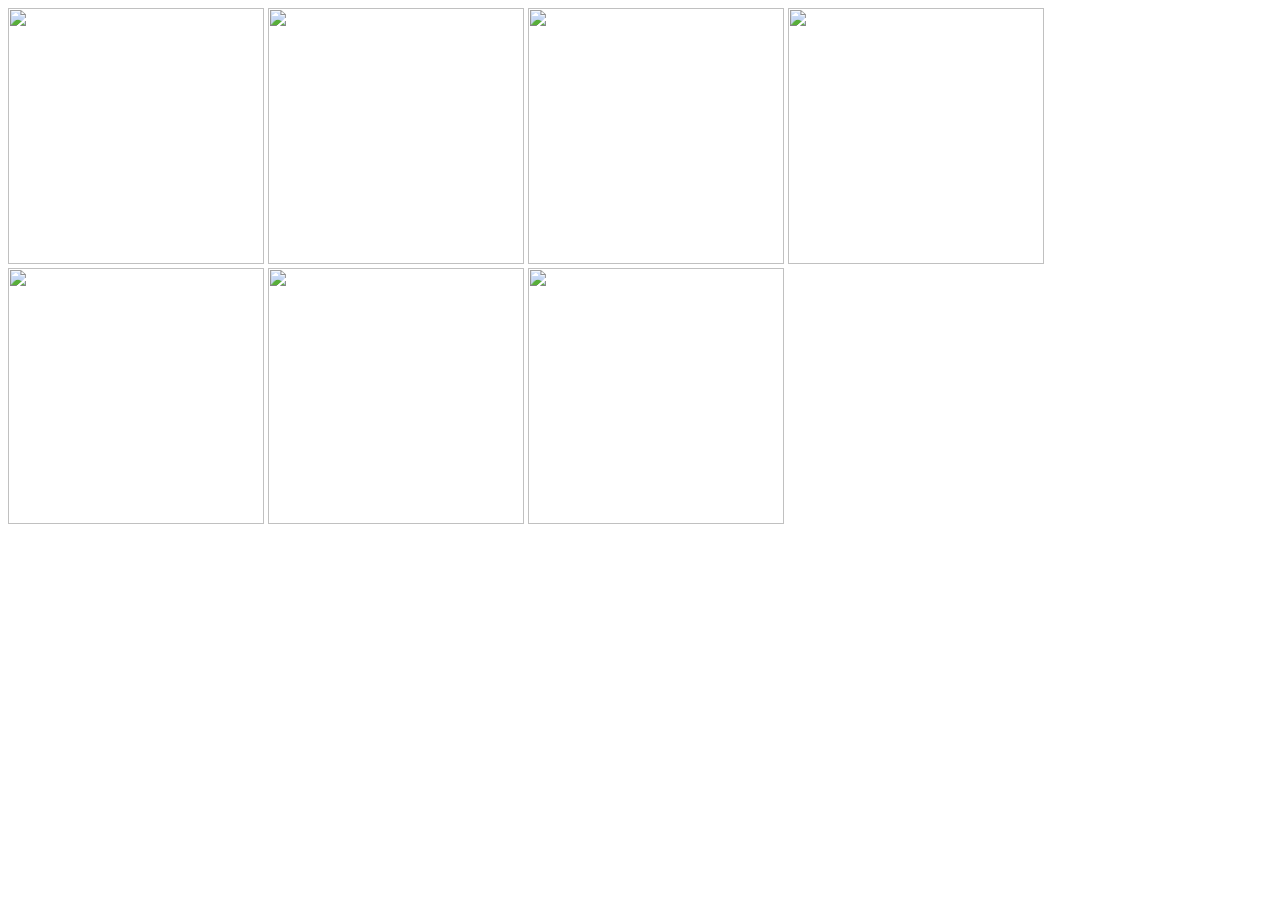
==== index.html @ 684b7328 "Add files via upload" ====
<html>
	<head>
		<meta charset="UTF-8">
		<style>
        	#main{
        		display: inline-block;
        	}
    	</style>
	</head>
	<body>
		<div id="main">
			<img src="https://cdn.discordapp.com/attachments/1116847007919771759/1159950224643604610/e7f41295-8835-4f3f-baad-e24fe5cc3f25.jpg" width="256" height="256"/>
			<img src="https://cdn.discordapp.com/attachments/1116847007919771759/1159948601749942463/72e9a4af-40d2-4ecd-9fe4-0bb06f2e05b4.jpg" width="256" height="256"/>
			<img src="https://cdn.discordapp.com/attachments/1116847007919771759/1159948491603324928/b2d39ffe-f325-41ef-b0d6-3362b4a05a88.jpg" width="256" height="256"/>
			<img src="https://cdn.discordapp.com/attachments/1116847007919771759/1159946991317557258/da96a0b9-233c-45ed-a743-8e00df31fcd5.jpg" width="256" height="256"/>
			<img src="https://cdn.discordapp.com/attachments/1116847007919771759/1159946095468744776/e1b280bd-b213-4d7b-a88c-0b29042b4251.jpg" width="256" height="256"/>
			<img src="https://cdn.discordapp.com/attachments/1116847007919771759/1159945881521488013/b2c6939f-b3aa-4cd3-b615-b0524a426e3e.jpg" width="256" height="256"/>
			<img src="https://cdn.discordapp.com/attachments/1116847007919771759/1159942505102573568/7bb67e0d-9880-4733-9c8e-6b9b24bf5051.jpg" width="256" height="256"/>
		</div>
	</body>
</html>
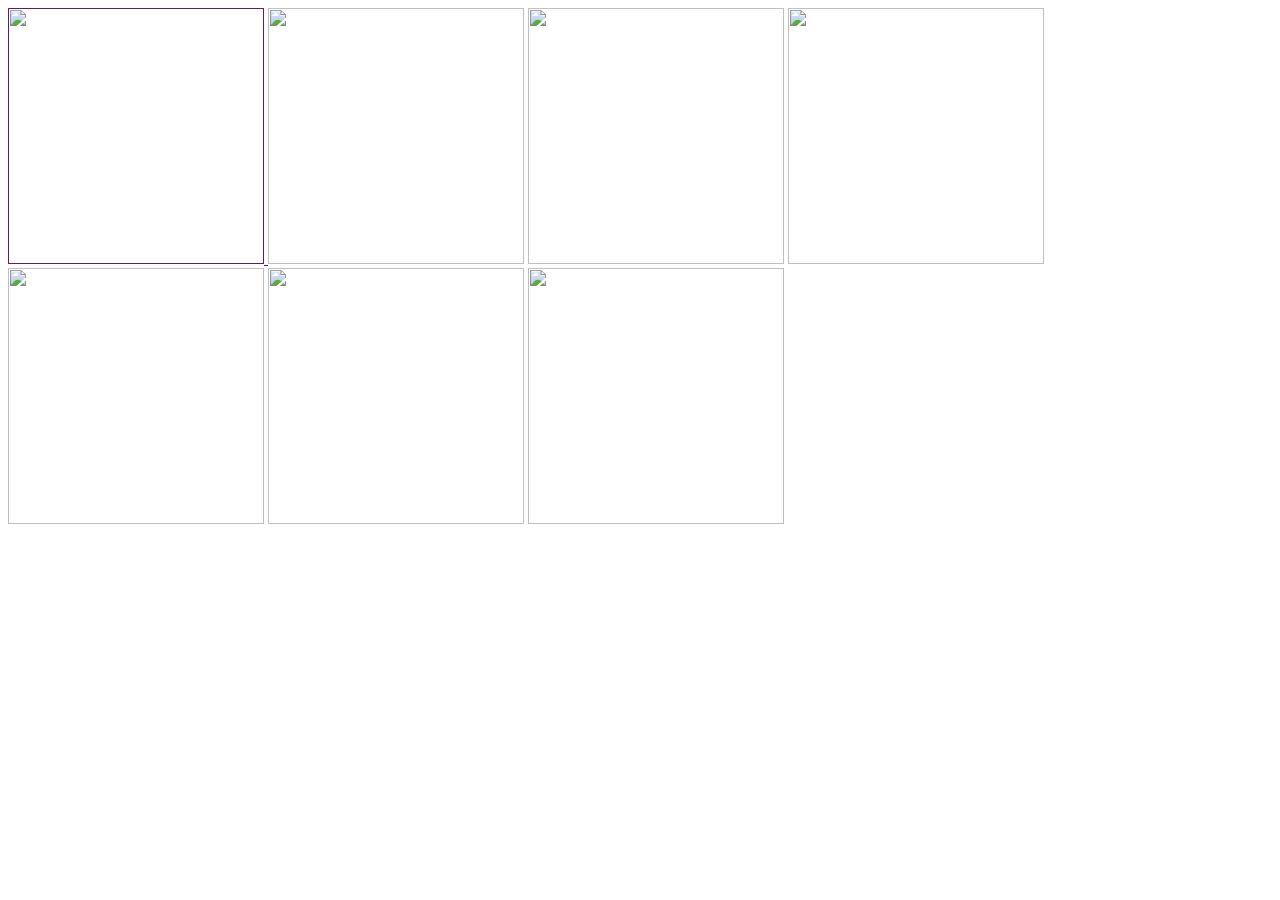
==== commit 825b7a3f: "Update index.html" ====
--- a/index.html
+++ b/index.html
@@ -9,7 +9,9 @@
 	</head>
 	<body>
 		<div id="main">
-			<img src="https://cdn.discordapp.com/attachments/1116847007919771759/1159950224643604610/e7f41295-8835-4f3f-baad-e24fe5cc3f25.jpg" width="256" height="256"/>
+			<a href="">
+				<img src="https://cdn.discordapp.com/attachments/1116847007919771759/1159950224643604610/e7f41295-8835-4f3f-baad-e24fe5cc3f25.jpg" width="256" height="256"/>
+			</a>
 			<img src="https://cdn.discordapp.com/attachments/1116847007919771759/1159948601749942463/72e9a4af-40d2-4ecd-9fe4-0bb06f2e05b4.jpg" width="256" height="256"/>
 			<img src="https://cdn.discordapp.com/attachments/1116847007919771759/1159948491603324928/b2d39ffe-f325-41ef-b0d6-3362b4a05a88.jpg" width="256" height="256"/>
 			<img src="https://cdn.discordapp.com/attachments/1116847007919771759/1159946991317557258/da96a0b9-233c-45ed-a743-8e00df31fcd5.jpg" width="256" height="256"/>
@@ -18,4 +20,4 @@
 			<img src="https://cdn.discordapp.com/attachments/1116847007919771759/1159942505102573568/7bb67e0d-9880-4733-9c8e-6b9b24bf5051.jpg" width="256" height="256"/>
 		</div>
 	</body>
-</html>+</html>
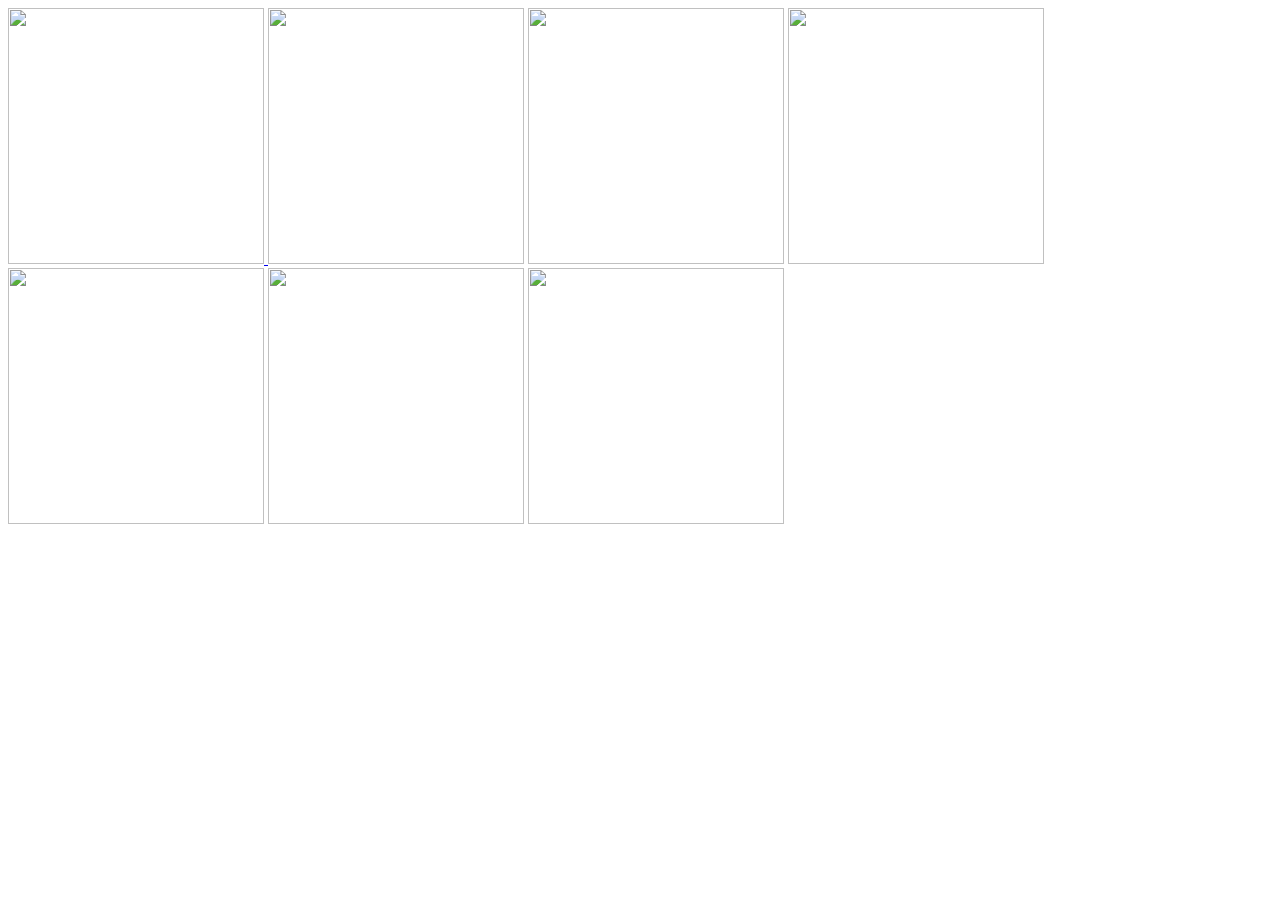
==== commit e21d4f08: "Update index.html" ====
--- a/index.html
+++ b/index.html
@@ -9,7 +9,7 @@
 	</head>
 	<body>
 		<div id="main">
-			<a href="">
+			<a href="test.html">
 				<img src="https://cdn.discordapp.com/attachments/1116847007919771759/1159950224643604610/e7f41295-8835-4f3f-baad-e24fe5cc3f25.jpg" width="256" height="256"/>
 			</a>
 			<img src="https://cdn.discordapp.com/attachments/1116847007919771759/1159948601749942463/72e9a4af-40d2-4ecd-9fe4-0bb06f2e05b4.jpg" width="256" height="256"/>
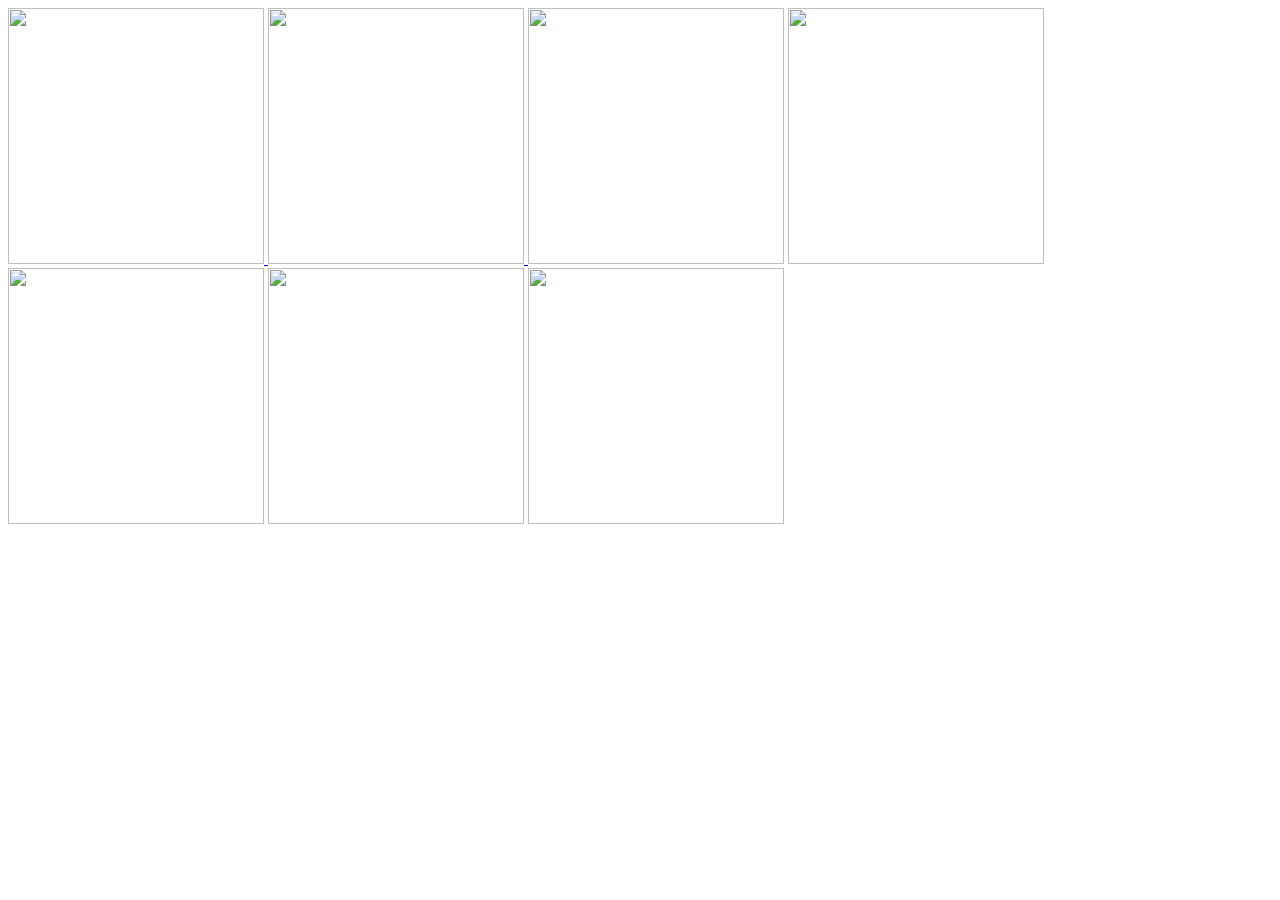
==== commit 32369329: "Update index.html" ====
--- a/index.html
+++ b/index.html
@@ -9,10 +9,12 @@
 	</head>
 	<body>
 		<div id="main">
-			<a href="test.html">
+			<a href="paddle.html">
 				<img src="https://cdn.discordapp.com/attachments/1116847007919771759/1159950224643604610/e7f41295-8835-4f3f-baad-e24fe5cc3f25.jpg" width="256" height="256"/>
 			</a>
-			<img src="https://cdn.discordapp.com/attachments/1116847007919771759/1159948601749942463/72e9a4af-40d2-4ecd-9fe4-0bb06f2e05b4.jpg" width="256" height="256"/>
+			<a href="phone.html">
+				<img src="https://cdn.discordapp.com/attachments/1116847007919771759/1159948601749942463/72e9a4af-40d2-4ecd-9fe4-0bb06f2e05b4.jpg" width="256" height="256"/>
+			</a>
 			<img src="https://cdn.discordapp.com/attachments/1116847007919771759/1159948491603324928/b2d39ffe-f325-41ef-b0d6-3362b4a05a88.jpg" width="256" height="256"/>
 			<img src="https://cdn.discordapp.com/attachments/1116847007919771759/1159946991317557258/da96a0b9-233c-45ed-a743-8e00df31fcd5.jpg" width="256" height="256"/>
 			<img src="https://cdn.discordapp.com/attachments/1116847007919771759/1159946095468744776/e1b280bd-b213-4d7b-a88c-0b29042b4251.jpg" width="256" height="256"/>
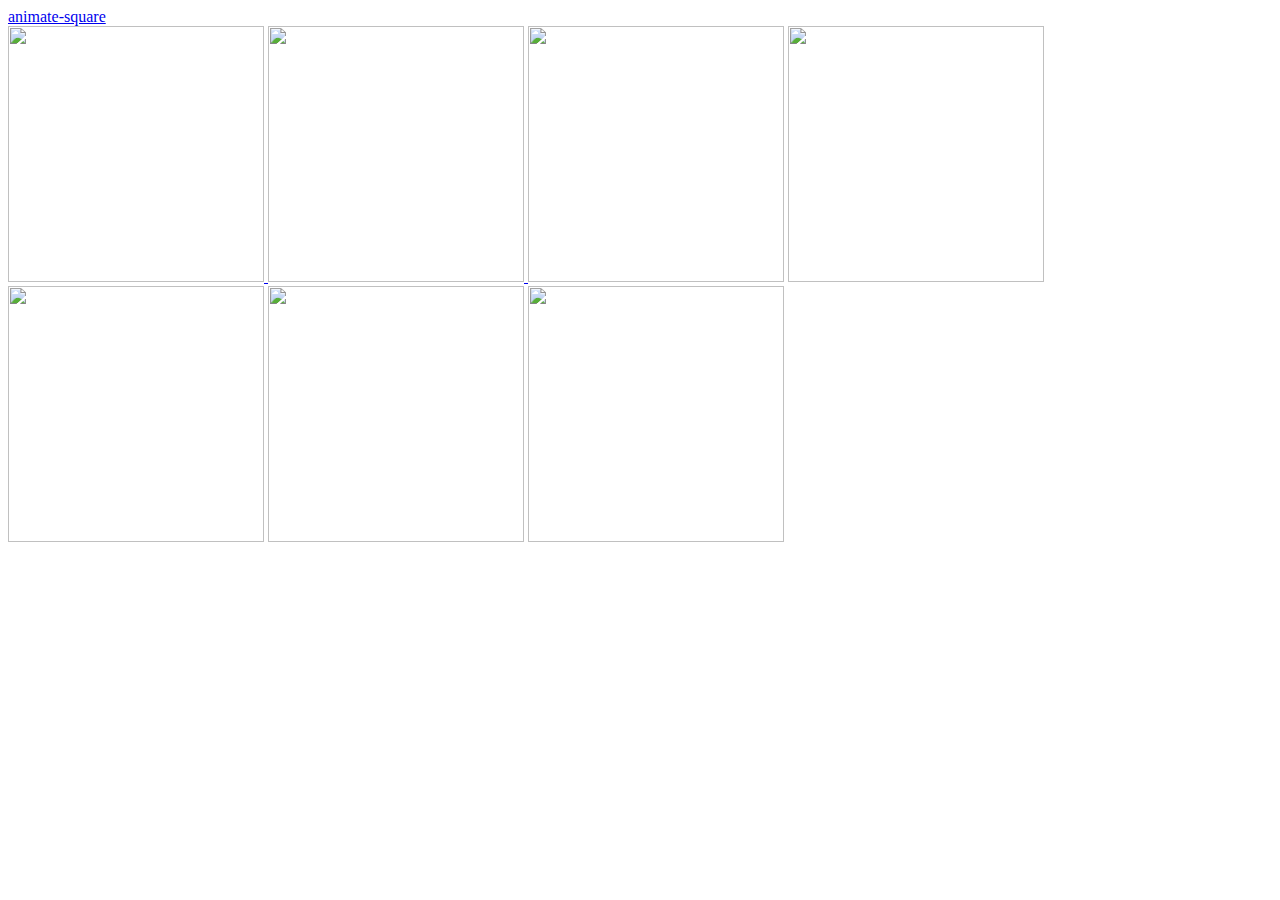
==== commit 28092063: "Add files via upload" ====
--- a/index.html
+++ b/index.html
@@ -8,9 +8,10 @@
     	</style>
 	</head>
 	<body>
+		<a href="animate-square.html">animate-square</a>
 		<div id="main">
 			<a href="paddle.html">
-				<img src="https://cdn.discordapp.com/attachments/1116847007919771759/1159950224643604610/e7f41295-8835-4f3f-baad-e24fe5cc3f25.jpg" width="256" height="256"/>
+				<img src="https://media.discordapp.net/attachments/1116847007919771759/1159950224643604610/e7f41295-8835-4f3f-baad-e24fe5cc3f25.jpg?ex=65f4af54&is=65e23a54&hm=2bcfd1e5e2402ee01725bc553b87e6ea7b972463f8cb7b7dd29330a0e5031a19&=&format=webp" width="256" height="256"/>
 			</a>
 			<a href="phone.html">
 				<img src="https://cdn.discordapp.com/attachments/1116847007919771759/1159948601749942463/72e9a4af-40d2-4ecd-9fe4-0bb06f2e05b4.jpg" width="256" height="256"/>
@@ -22,4 +23,4 @@
 			<img src="https://cdn.discordapp.com/attachments/1116847007919771759/1159942505102573568/7bb67e0d-9880-4733-9c8e-6b9b24bf5051.jpg" width="256" height="256"/>
 		</div>
 	</body>
-</html>
+</html>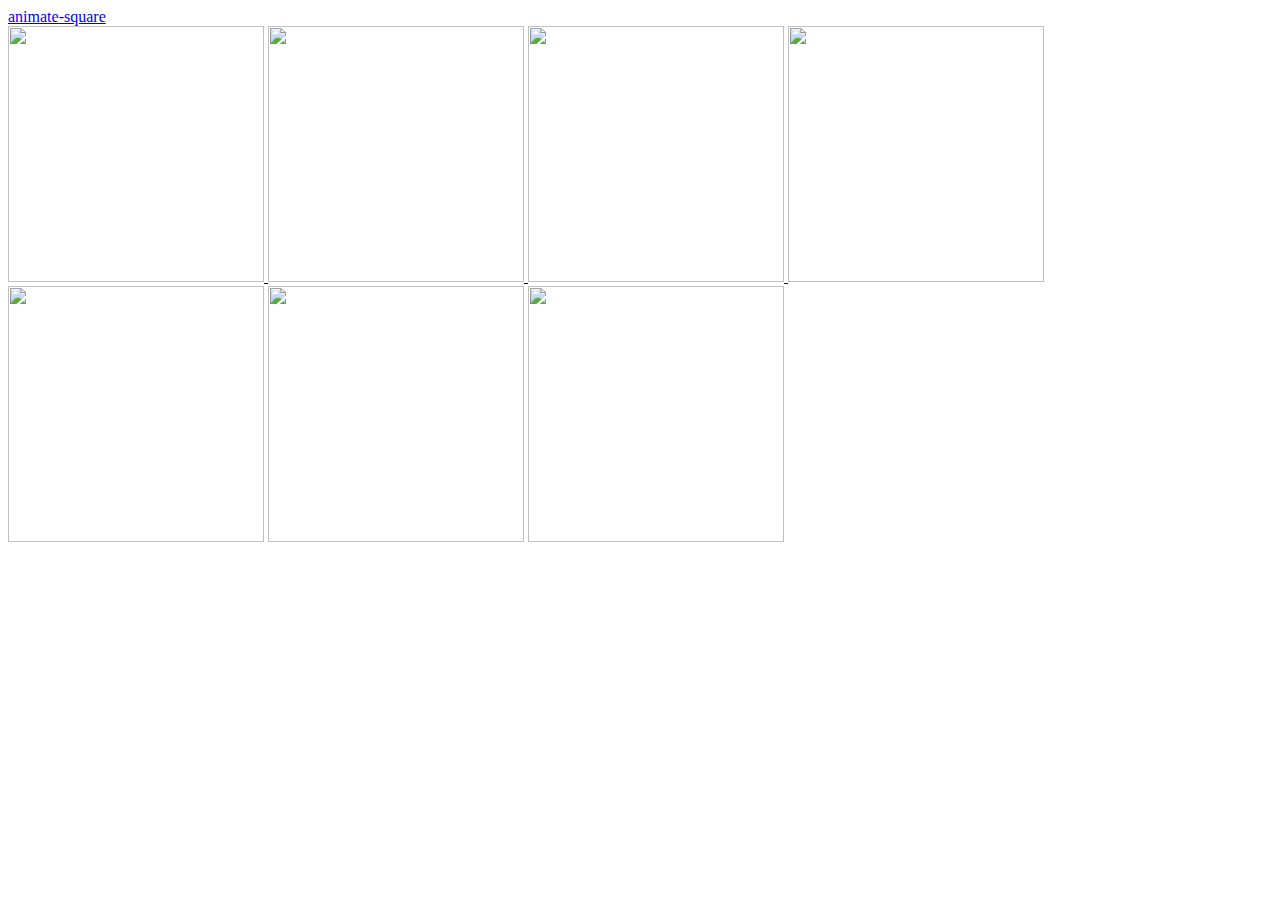
==== commit 785fd627: "Add files via upload" ====
--- a/index.html
+++ b/index.html
@@ -16,7 +16,9 @@
 			<a href="phone.html">
 				<img src="https://cdn.discordapp.com/attachments/1116847007919771759/1159948601749942463/72e9a4af-40d2-4ecd-9fe4-0bb06f2e05b4.jpg" width="256" height="256"/>
 			</a>
-			<img src="https://cdn.discordapp.com/attachments/1116847007919771759/1159948491603324928/b2d39ffe-f325-41ef-b0d6-3362b4a05a88.jpg" width="256" height="256"/>
+			<a href="animate-square.html">
+				<img src="https://cdn.discordapp.com/attachments/1116847007919771759/1159948491603324928/b2d39ffe-f325-41ef-b0d6-3362b4a05a88.jpg" width="256" height="256"/>
+			</a>
 			<img src="https://cdn.discordapp.com/attachments/1116847007919771759/1159946991317557258/da96a0b9-233c-45ed-a743-8e00df31fcd5.jpg" width="256" height="256"/>
 			<img src="https://cdn.discordapp.com/attachments/1116847007919771759/1159946095468744776/e1b280bd-b213-4d7b-a88c-0b29042b4251.jpg" width="256" height="256"/>
 			<img src="https://cdn.discordapp.com/attachments/1116847007919771759/1159945881521488013/b2c6939f-b3aa-4cd3-b615-b0524a426e3e.jpg" width="256" height="256"/>
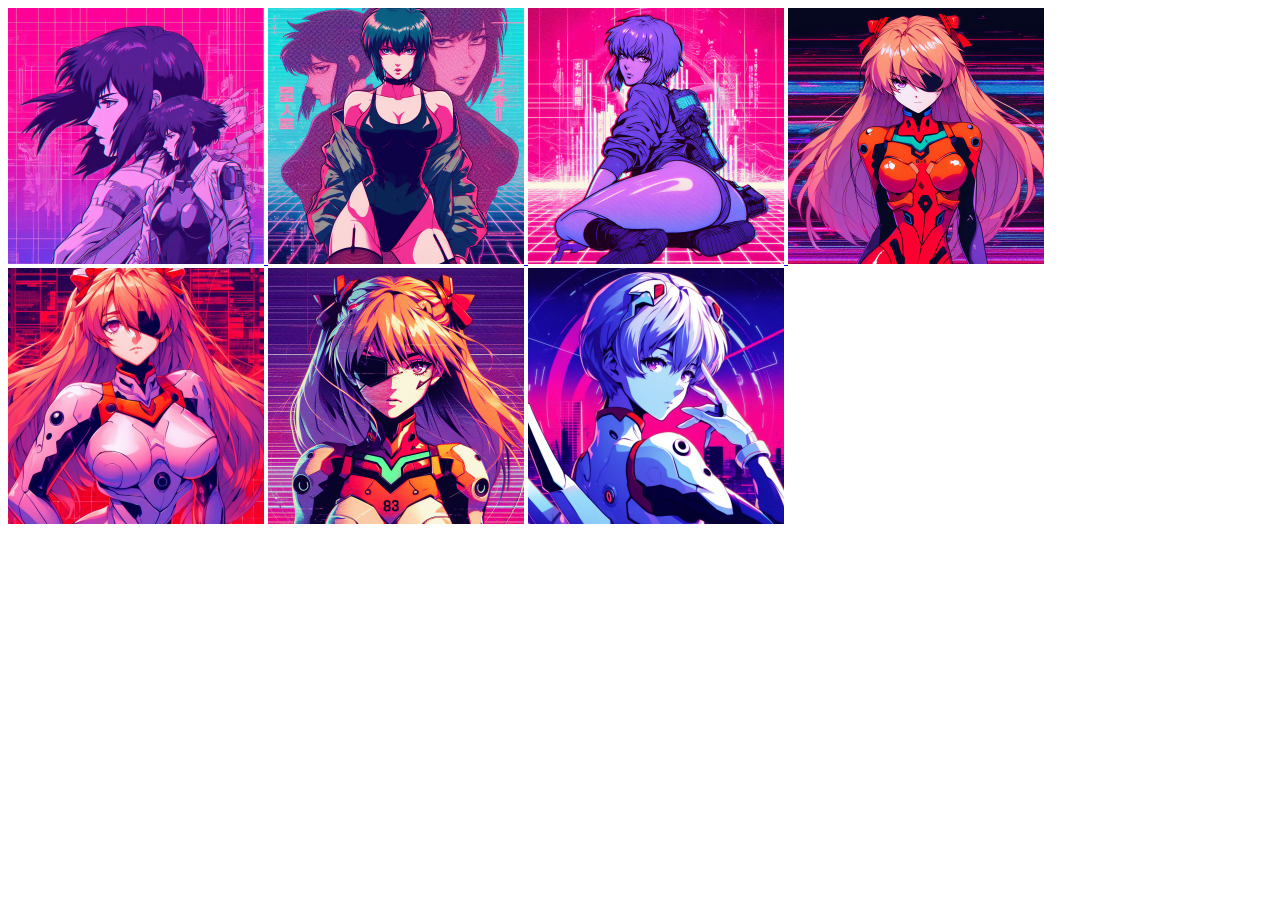
==== commit 84738fbd: "Add files via upload" ====
--- a/index.html
+++ b/index.html
@@ -8,21 +8,22 @@
     	</style>
 	</head>
 	<body>
-		<a href="animate-square.html">animate-square</a>
 		<div id="main">
 			<a href="paddle.html">
-				<img src="https://media.discordapp.net/attachments/1116847007919771759/1159950224643604610/e7f41295-8835-4f3f-baad-e24fe5cc3f25.jpg?ex=65f4af54&is=65e23a54&hm=2bcfd1e5e2402ee01725bc553b87e6ea7b972463f8cb7b7dd29330a0e5031a19&=&format=webp" width="256" height="256"/>
+				<img src="e7f41295-8835-4f3f-baad-e24fe5cc3f25.jpg" width="256" height="256"/>
 			</a>
 			<a href="phone.html">
-				<img src="https://cdn.discordapp.com/attachments/1116847007919771759/1159948601749942463/72e9a4af-40d2-4ecd-9fe4-0bb06f2e05b4.jpg" width="256" height="256"/>
+				<img src="72e9a4af-40d2-4ecd-9fe4-0bb06f2e05b4.jpg" width="256" height="256"/>
 			</a>
 			<a href="animate-square.html">
-				<img src="https://cdn.discordapp.com/attachments/1116847007919771759/1159948491603324928/b2d39ffe-f325-41ef-b0d6-3362b4a05a88.jpg" width="256" height="256"/>
+				<img src="b2d39ffe-f325-41ef-b0d6-3362b4a05a88.jpg" width="256" height="256"/>
 			</a>
-			<img src="https://cdn.discordapp.com/attachments/1116847007919771759/1159946991317557258/da96a0b9-233c-45ed-a743-8e00df31fcd5.jpg" width="256" height="256"/>
-			<img src="https://cdn.discordapp.com/attachments/1116847007919771759/1159946095468744776/e1b280bd-b213-4d7b-a88c-0b29042b4251.jpg" width="256" height="256"/>
-			<img src="https://cdn.discordapp.com/attachments/1116847007919771759/1159945881521488013/b2c6939f-b3aa-4cd3-b615-b0524a426e3e.jpg" width="256" height="256"/>
-			<img src="https://cdn.discordapp.com/attachments/1116847007919771759/1159942505102573568/7bb67e0d-9880-4733-9c8e-6b9b24bf5051.jpg" width="256" height="256"/>
+			<a href="youtube_utility.html">
+				<img src="da96a0b9-233c-45ed-a743-8e00df31fcd5.jpg" width="256" height="256"/>
+			</a>
+			<img src="e1b280bd-b213-4d7b-a88c-0b29042b4251.jpg" width="256" height="256"/>
+			<img src="b2c6939f-b3aa-4cd3-b615-b0524a426e3e.jpg" width="256" height="256"/>
+			<img src="7bb67e0d-9880-4733-9c8e-6b9b24bf5051.jpg" width="256" height="256"/>
 		</div>
 	</body>
 </html>